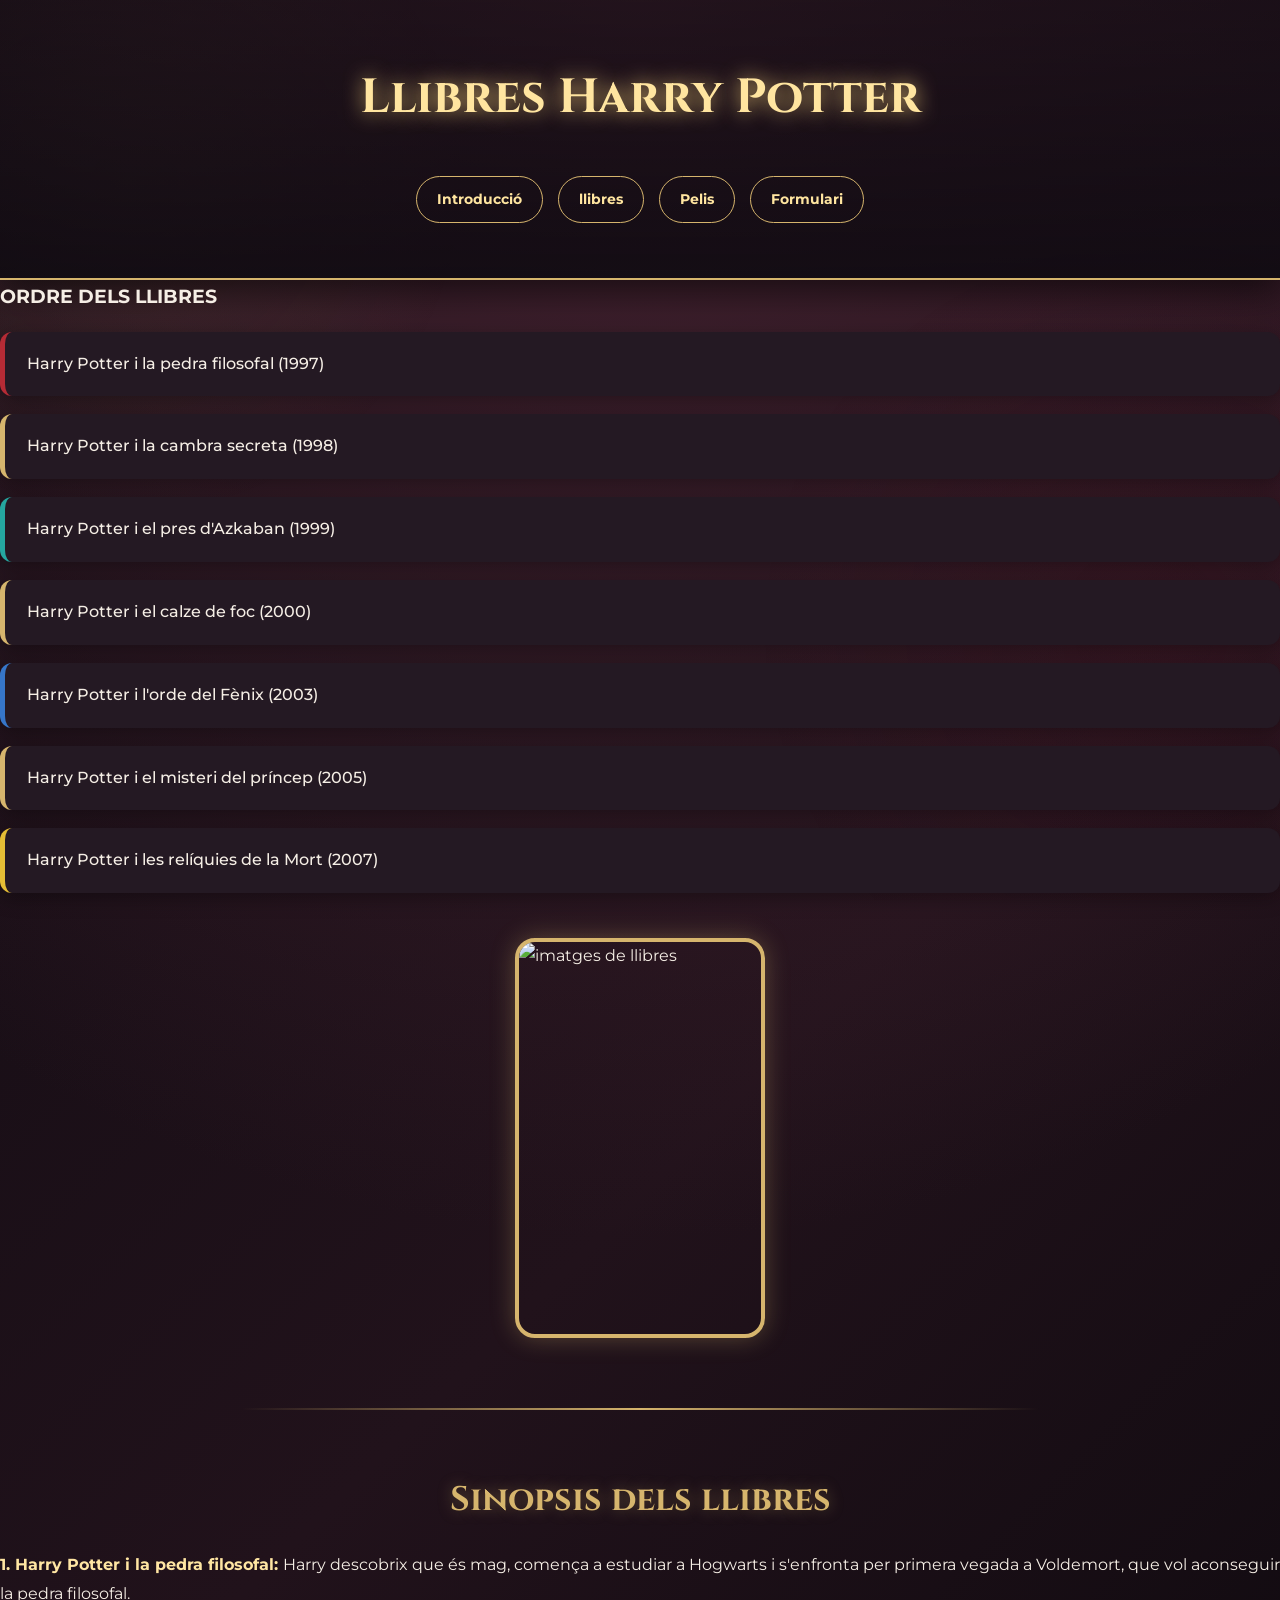
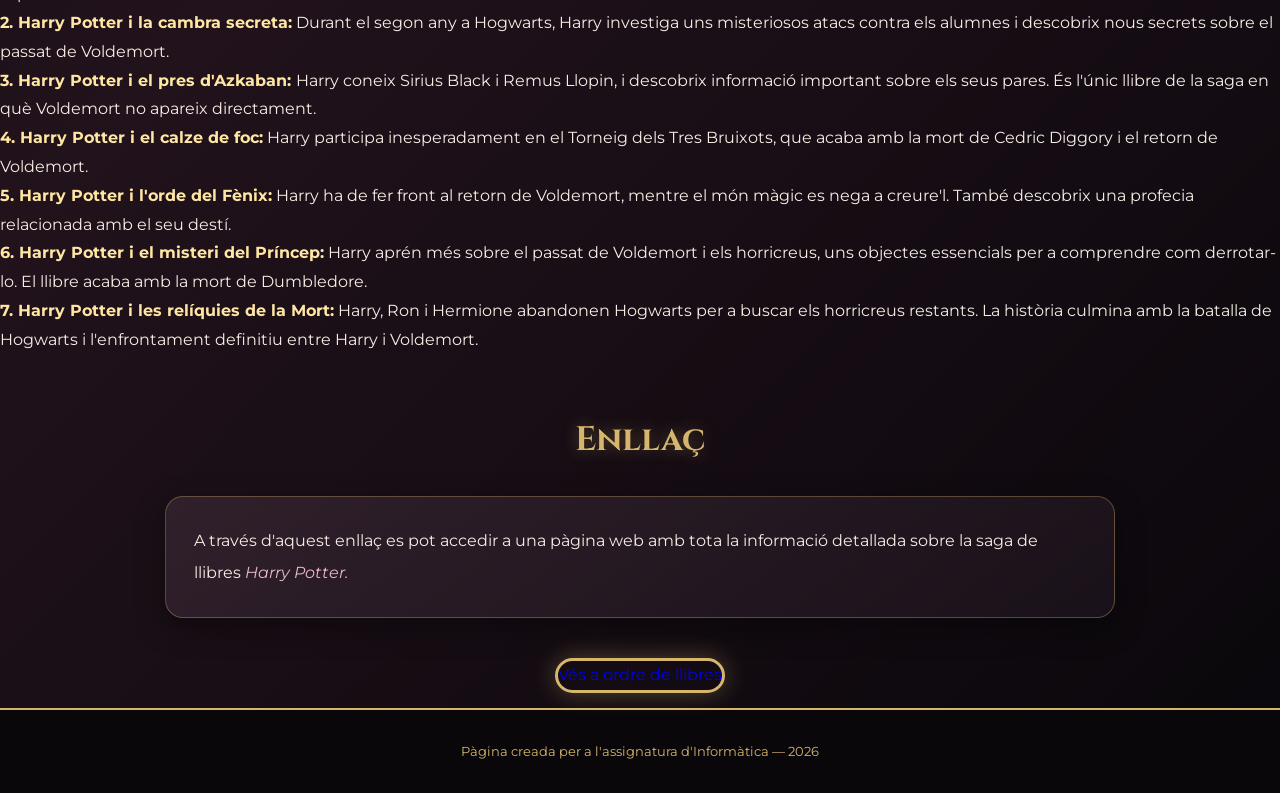
==== llibres.html @ 04306f3d "Add files via upload" ====
<!DOCTYPE html>
<html lang="es">
<head>
    <link type="text/css" rel="stylesheet" href="style.css"/>
    <meta charset="UTF-8">
    <title>Llibres</title>
</head>
<body>
  <header>
    <h1>Llibres Harry Potter</h1>
    <nav>
      <a href="index.html">Introducció</a>
      <a href="llibres.html">llibres</a>
      <a href="Pelis.html">Pelis</a>
      <a href="Formulari.html">Formulari</a>
    </nav>
  </header>
  <h3>ORDRE DELS LLIBRES</h3>
  <ol>
    <li>Harry Potter i la pedra filosofal (1997)</li>
    <li> Harry Potter i la cambra secreta (1998)</li>
    <li>Harry Potter i el pres d'Azkaban (1999)</li>
    <li>Harry Potter i el calze de foc (2000)</li>
    <li> Harry Potter i l'orde del Fènix (2003)</li>
    <li>Harry Potter i el misteri del príncep (2005)</li>
    <li>Harry Potter i les relíquies de la Mort (2007)</li>
  </ol>

<img src="https://external-content.duckduckgo.com/iu/?u=https%3A%2F%2Ftse3.mm.bing.net%2Fth%2Fid%2FOIP.X2kyV-oBz-wUo_hbUA-t3wHaF3%3Fr%3D0%26pid%3DApi&f=1&ipt=84f70098d2d25e8673ca6b95b354d74a77e6dd2143ad56ed4f95a28929aa7374&ipo=images"alt="imatges de llibres" width="500" height="400">
<hr><h2>Sinopsis dels llibres</h2>

<strong>1. Harry Potter i la pedra filosofal: </strong>Harry descobrix que és mag, comença a estudiar a Hogwarts i s'enfronta per primera vegada a Voldemort, que vol aconseguir la pedra filosofal.
<br>
<strong>2. Harry Potter i la cambra secreta:</strong> Durant el segon any a Hogwarts, Harry investiga uns misteriosos atacs contra els alumnes i descobrix nous secrets sobre el passat de Voldemort.
<br>
<strong>3. Harry Potter i el pres d'Azkaban: </strong>Harry coneix Sirius Black i Remus Llopin, i descobrix informació important sobre els seus pares. És l'únic llibre de la saga en què Voldemort no apareix directament.
<br>
<strong>4. Harry Potter i el calze de foc:</strong> Harry participa inesperadament en el Torneig dels Tres Bruixots, que acaba amb la mort de Cedric Diggory i el retorn de Voldemort.
<br>
<strong>5. Harry Potter i l'orde del Fènix:</strong> Harry ha de fer front al retorn de Voldemort, mentre el món màgic es nega a creure'l. També descobrix una profecia relacionada amb el seu destí.
<br>
<strong>6. Harry Potter i el misteri del Príncep:</strong> Harry aprén més sobre el passat de Voldemort i els horricreus, uns objectes essencials per a comprendre com derrotar-lo. El llibre acaba amb la mort de Dumbledore.
<br>
<strong>7. Harry Potter i les relíquies de la Mort:</strong> Harry, Ron i Hermione abandonen Hogwarts per a buscar els horricreus restants. La història culmina amb la batalla de Hogwarts i l'enfrontament definitiu entre Harry i Voldemort.

<h2>Enllaç</h2>
<p>A través d'aquest enllaç es pot accedir a una pàgina web amb tota la informació detallada sobre la saga de llibres <em>Harry Potter.</em></p>
<a href="https://ordendelibros.info/orden-libros-harry-potter" target="_blank">Vés a ordre de llibres</a>

<footer>
    <p>Pàgina creada per a l'assignatura d'Informàtica — 2026</p>
</footer>

    <script type="module" src="script.js"></script>

</body>
</html>
---- style.css ----
/* ======================================
   HARRY POTTER - HOGWARTS EXPERIENCE
   Diseño mágico y dinámico
====================================== */

@import url('https://fonts.googleapis.com/css2?family=Cinzel:wght@500;600;700;800&family=Montserrat:wght@400;500;600;700&display=swap');

:root {
    --gold: #d6b56d;
    --gold-light: #ffe6a3;
    --red: #740c20;
    --dark: #100d12;
    --card: #211820;
    --text: #f4eee5;
}

/* RESET */

* {
    margin: 0;
    padding: 0;
    box-sizing: border-box;
    scroll-behavior: smooth;
}

/* FONDO */

body {
    background:
        radial-gradient(ellipse at top, #39202c, transparent 65%),
        linear-gradient(135deg, #100d12, #1c1018, #09080b);
    color: var(--text);
    font-family: 'Montserrat', sans-serif;
    line-height: 1.8;
    min-height: 100vh;
    overflow-x: hidden;
    transition: background 0.5s, color 0.5s;
}

/* LUCES DE FONDO */

body::before {
    content: "";
    position: fixed;
    inset: 0;
    pointer-events: none;
    z-index: -1;
    background:
        radial-gradient(circle at 10% 20%, #d6b56d18, transparent 25%),
        radial-gradient(circle at 90% 70%, #740c201c, transparent 30%);
}

/* BARRA DE PROGRESO */

#progress-bar {
    position: fixed;
    top: 0;
    left: 0;
    height: 4px;
    width: 0%;
    background: linear-gradient(90deg, #740c20, #ffe6a3);
    z-index: 9999;
    box-shadow: 0 0 15px var(--gold);
}

/* CABECERA */

header {
    min-height: 300px;
    padding: 65px 20px 45px;
    text-align: center;
    background:
        linear-gradient(#100d12aa, #100d12dd),
        radial-gradient(circle, #653044, #170d13 75%);
    border-bottom: 2px solid var(--gold);
    box-shadow: 0 10px 40px #0008;
    display: flex;
    flex-direction: column;
    align-items: center;
    justify-content: center;
}

header h1 {
    font-family: 'Cinzel', serif;
    font-size: clamp(27px, 5vw, 48px);
    color: var(--gold-light);
    text-shadow: 0 0 15px #d6b56d80;
    animation: magicTitle 3s infinite alternate;
    margin-bottom: 35px;
}

@keyframes magicTitle {
    from {
        text-shadow: 0 0 8px #d6b56d50;
    }
    to {
        text-shadow: 0 0 25px #d6b56d, 0 0 50px #d6b56d55;
    }
}

/* NAVEGACIÓN */

nav {
    display: flex;
    justify-content: center;
    align-items: center;
    gap: 15px;
    flex-wrap: wrap;
}

nav a {
    text-decoration: none;
    color: var(--gold-light);
    padding: 11px 22px;
    border: 1px solid #d6b56d60;
    border-radius: 30px;
    font-weight: 600;
    font-size: 14px;
    transition: all 0.35s ease;
}

nav a:hover {
    background: var(--gold);
    color: #170e12;
    transform: translateY(-5px);
    box-shadow: 0 5px 25px #d6b56d70;
}

/* CONTENIDO */

body > h2 {
    font-family: 'Cinzel', serif;
    color: var(--gold);
    font-size: 34px;
    text-align: center;
    margin: 55px auto 20px;
}

body > p {
    max-width: 950px;
    margin: 20px auto;
    padding: 30px;
    background: linear-gradient(145deg, #291d25, #171219);
    border: 1px solid #d6b56d40;
    border-radius: 18px;
    box-shadow: 0 10px 35px #0005;
    font-size: 16px;
    line-height: 2;
    transition: 0.4s;
}

body > p:hover {
    border-color: var(--gold);
    transform: translateY(-4px);
    box-shadow: 0 15px 40px #d6b56d20;
}

strong {
    color: var(--gold-light);
}

em {
    color: #e6b9c7;
}

/* SEPARADOR */

hr {
    max-width: 800px;
    margin: 60px auto;
    border: none;
    height: 2px;
    background: linear-gradient(
        90deg,
        transparent,
        var(--gold),
        transparent
    );
}

/* IMAGEN */

body > img {
    display: block;
    width: 250px;
    max-width: 80%;
    margin: 45px auto 70px;
    border: 4px solid var(--gold);
    border-radius: 20px;
    box-shadow: 0 0 25px #d6b56d50;
    transition: 0.5s;
}

body > img:hover {
    transform: scale(1.07) rotate(-2deg);
    box-shadow: 0 0 40px #d6b56d90;
}

/* FOOTER */

footer {
    background: #09070a;
    border-top: 2px solid var(--gold);
    text-align: center;
    padding: 30px 15px;
    color: #c5b99f;
    font-size: 13px;
}

/* ELEMENTOS DINÁMICOS */

.reveal {
    opacity: 0;
    transform: translateY(35px);
    transition: opacity 0.8s ease, transform 0.8s ease;
}

.reveal.visible {
    opacity: 1;
    transform: translateY(0);
}

/* ESTRELLAS */

.magic-star {
    position: fixed;
    pointer-events: none;
    color: var(--gold-light);
    z-index: 1000;
    animation: sparkle 1.5s ease-out forwards;
}

@keyframes sparkle {
    0% {
        opacity: 0;
        transform: scale(0) rotate(0);
    }
    50% {
        opacity: 1;
    }
    100% {
        opacity: 0;
        transform: scale(1.8) rotate(180deg);
    }
}

/* BOTÓN DE TEMA */

#theme-toggle {
    position: fixed;
    bottom: 25px;
    right: 25px;
    z-index: 1001;
    width: 55px;
    height: 55px;
    border: 1px solid var(--gold);
    border-radius: 50%;
    background: #291d25;
    color: var(--gold-light);
    font-size: 23px;
    cursor: pointer;
    box-shadow: 0 0 20px #d6b56d50;
    transition: 0.3s;
}

#theme-toggle:hover {
    transform: rotate(25deg) scale(1.1);
}

/* MODO CLARO */

body.light-mode {
    --text: #211820;
    background: linear-gradient(135deg, #f8eedc, #e8d5b4);
    color: #211820;
}

body.light-mode header {
    background: linear-gradient(135deg, #592638, #291820);
}

body.light-mode body > p,
body.light-mode .reveal {
    color: #211820;
}

body.light-mode body > p {
    background: #fff9ed;
}

body.light-mode footer {
    background: #291820;
    color: #fff0d0;
}

/* MÓVILES */

@media (max-width: 768px) {
    header {
        min-height: 260px;
        padding: 45px 15px;
    }

    nav {
        gap: 10px;
    }

    nav a {
        padding: 9px 14px;
        font-size: 12px;
    }

    body > h2 {
        font-size: 27px;
    }

    body > p {
        width: 90%;
        padding: 20px;
        font-size: 14px;
    }

    hr {
        width: 80%;
    }
}

/* ACCESIBILIDAD */

@media (prefers-reduced-motion: reduce) {
    *, *::before, *::after {
        animation: none !important;
        transition: none !important;
        scroll-behavior: auto !important;
    }
}

/* =========================================
   HARRY POTTER - PELICULAS
   Estilo cinematográfico Hogwarts
========================================= */

@import url('https://fonts.googleapis.com/css2?family=Cinzel:wght@500;600;700;800&family=Montserrat:wght@400;500;600;700&display=swap');

/* FONDO GENERAL */

body {
    background:
        radial-gradient(circle at top, #462331, transparent 50%),
        linear-gradient(135deg, #100b12, #21121b, #09070b);
    color: #f5eee5;
    font-family: 'Montserrat', sans-serif;
    line-height: 1.8;
    margin: 0;
    min-height: 100vh;
}

/* CABECERA */

header {
    min-height: 280px;
    padding: 45px 20px;
    background:
        linear-gradient(#100b12a8, #100b12e8),
        url("https://images.unsplash.com/photo-1518709268805-4e9042af9f23?w=1600");
    background-size: cover;
    background-position: center;
    text-align: center;
    display: flex;
    flex-direction: column;
    justify-content: center;
    align-items: center;
    border-bottom: 2px solid #d6b56d;
    box-shadow: 0 10px 35px #0009;
}

header h1 {
    font-family: 'Cinzel', serif;
    font-size: clamp(28px, 5vw, 48px);
    color: #ffe5a0;
    text-shadow: 0 0 20px #d6b56d;
    animation: glow 3s infinite alternate;
}

@keyframes glow {
    from {
        text-shadow: 0 0 8px #d6b56d;
    }
    to {
        text-shadow: 0 0 30px #ffe5a0,
                     0 0 50px #d6b56d;
    }
}

/* NAVEGACIÓN */

nav {
    display: flex;
    justify-content: center;
    flex-wrap: wrap;
    gap: 15px;
}

nav a {
    color: #ffe5a0;
    text-decoration: none;
    border: 1px solid #d6b56d;
    padding: 10px 20px;
    border-radius: 30px;
    transition: 0.4s;
    font-weight: bold;
}

nav a:hover {
    background: #d6b56d;
    color: #160e12;
    transform: translateY(-5px);
    box-shadow: 0 0 20px #d6b56d;
}

/* TABLA DE PELÍCULAS */

table {
    width: 90%;
    max-width: 1150px;
    margin: 55px auto;
    border-collapse: separate !important;
    border-spacing: 0;
    overflow: hidden;
    border-radius: 15px;
    background: #211820;
    box-shadow: 0 10px 35px #0008;
    animation: appear 1s ease;
}

@keyframes appear {
    from {
        opacity: 0;
        transform: translateY(30px);
    }
    to {
        opacity: 1;
        transform: translateY(0);
    }
}

th {
    background: linear-gradient(135deg, #741d32, #391321);
    color: #ffe5a0;
    padding: 20px 12px;
    font-family: 'Cinzel', serif;
    font-size: 15px;
    border: 1px solid #d6b56d !important;
}

td {
    padding: 17px 12px;
    text-align: center;
    border: 1px solid #ffffff20 !important;
    transition: 0.3s;
    font-size: 14px;
}

tr:nth-child(even) {
    background: #30202b;
}

tr:nth-child(odd) {
    background: #1d151d;
}

tbody tr:hover,
table tr:not(:first-child):hover {
    background: #593044;
    color: #ffe5a0;
    transform: scale(1.01);
}

/* TÍTULOS */

h2 {
    font-family: 'Cinzel', serif;
    color: #e5c47d;
    text-align: center;
    font-size: clamp(25px, 4vw, 36px);
    margin: 50px 15px 25px;
    text-shadow: 0 0 15px #d6b56d60;
}

/* TEXTO DE HOGWARTS */

body > p {
    max-width: 950px;
    margin: 25px auto;
    padding: 28px;
    background: linear-gradient(145deg, #30202b, #191119);
    border: 1px solid #d6b56d55;
    border-radius: 18px;
    box-shadow: 0 10px 30px #0006;
    line-height: 2;
}

/* SEPARADOR */

hr {
    width: 75%;
    margin: 60px auto;
    height: 2px;
    border: none;
    background: linear-gradient(
        90deg,
        transparent,
        #d6b56d,
        transparent
    );
}

/* LISTA DE LAS CUATRO CASAS */

ul {
    max-width: 900px;
    margin: 35px auto;
    padding: 0 25px;
    list-style: none;
}

li {
    padding: 18px 22px;
    margin: 18px 0 5px;
    background: #241923;
    border-radius: 12px;
    border-left: 5px solid #d6b56d;
    color: #f5eee5;
    font-weight: 500;
    transition: 0.4s;
    box-shadow: 0 5px 20px #0005;
}

li strong {
    font-family: 'Cinzel', serif;
    font-size: 19px;
    color: #ffe5a0;
}

li:nth-child(1) {
    border-left-color: #b52b35;
}

li:nth-child(3) {
    border-left-color: #25a7a0;
}

li:nth-child(5) {
    border-left-color: #3676c9;
}

li:nth-child(7) {
    border-left-color: #e5bd35;
}

li:hover {
    transform: translateX(10px);
    background: #402638;
}

/* IMAGEN DE LAS CASAS */

body > a:first-of-type {
    display: block;
    width: fit-content;
    max-width: 90%;
    margin: 40px auto;
    overflow: hidden;
    border-radius: 20px;
    border: 3px solid #d6b56d;
    box-shadow: 0 0 25px #d6b56d55;
}

body > a:first-of-type img {
    display: block;
    width: 400px;
    max-width: 100%;
    transition: 0.5s;
}

body > a:first-of-type img:hover {
    transform: scale(1.08);
    filter: brightness(1.2);
}

/* BOTÓN TRÁILER */

body > a:last-of-type {
    display: block;
    width: fit-content;
    margin: 40px auto 15px;
    text-decoration: none;
}

button {
    padding: 16px 35px;
    border: 2px solid #ffe5a0;
    border-radius: 35px;
    background: linear-gradient(135deg, #8a1833, #451224);
    color: #ffe5a0;
    font-family: 'Cinzel', serif;
    font-weight: bold;
    font-size: 16px;
    cursor: pointer;
    transition: 0.4s;
    box-shadow: 0 5px 20px #0008;
}

button:hover {
    background: #d6b56d;
    color: #190f13;
    transform: scale(1.08);
    box-shadow: 0 0 30px #d6b56d;
}

/* TEXTO DEL TRÁILER */

body > a:last-of-type + p {
    text-align: center;
    margin: 20px auto 50px;
    padding: 10px;
}

/* FOOTER */

footer {
    background: #09070a;
    border-top: 2px solid #d6b56d;
    padding: 30px;
    text-align: center;
    color: #d6b56d;
    font-size: 13px;
}

/* ANIMACIONES AL CARGAR */

table,
ul,
body > p,
body > a {
    animation: appear 0.9s ease both;
}

/* RESPONSIVE */

@media (max-width: 768px) {

    header {
        min-height: 240px;
    }

    header h1 {
        font-size: 27px;
    }

    nav {
        gap: 8px;
    }

    nav a {
        padding: 8px 12px;
        font-size: 12px;
    }

    table {
        width: 95%;
        display: block;
        overflow-x: auto;
        white-space: nowrap;
    }

    th, td {
        padding: 12px 10px;
        font-size: 12px;
    }

    body > p {
        width: 85%;
        padding: 20px;
    }

    ul {
        padding: 0 18px;
    }

    li {
        padding: 15px;
    }

    body > a:first-of-type img {
        width: 100%;
    }
}

/* ACCESIBILIDAD */

@media (prefers-reduced-motion: reduce) {
    *, *::before, *::after {
        animation: none !important;
        transition: none !important;
    }
}
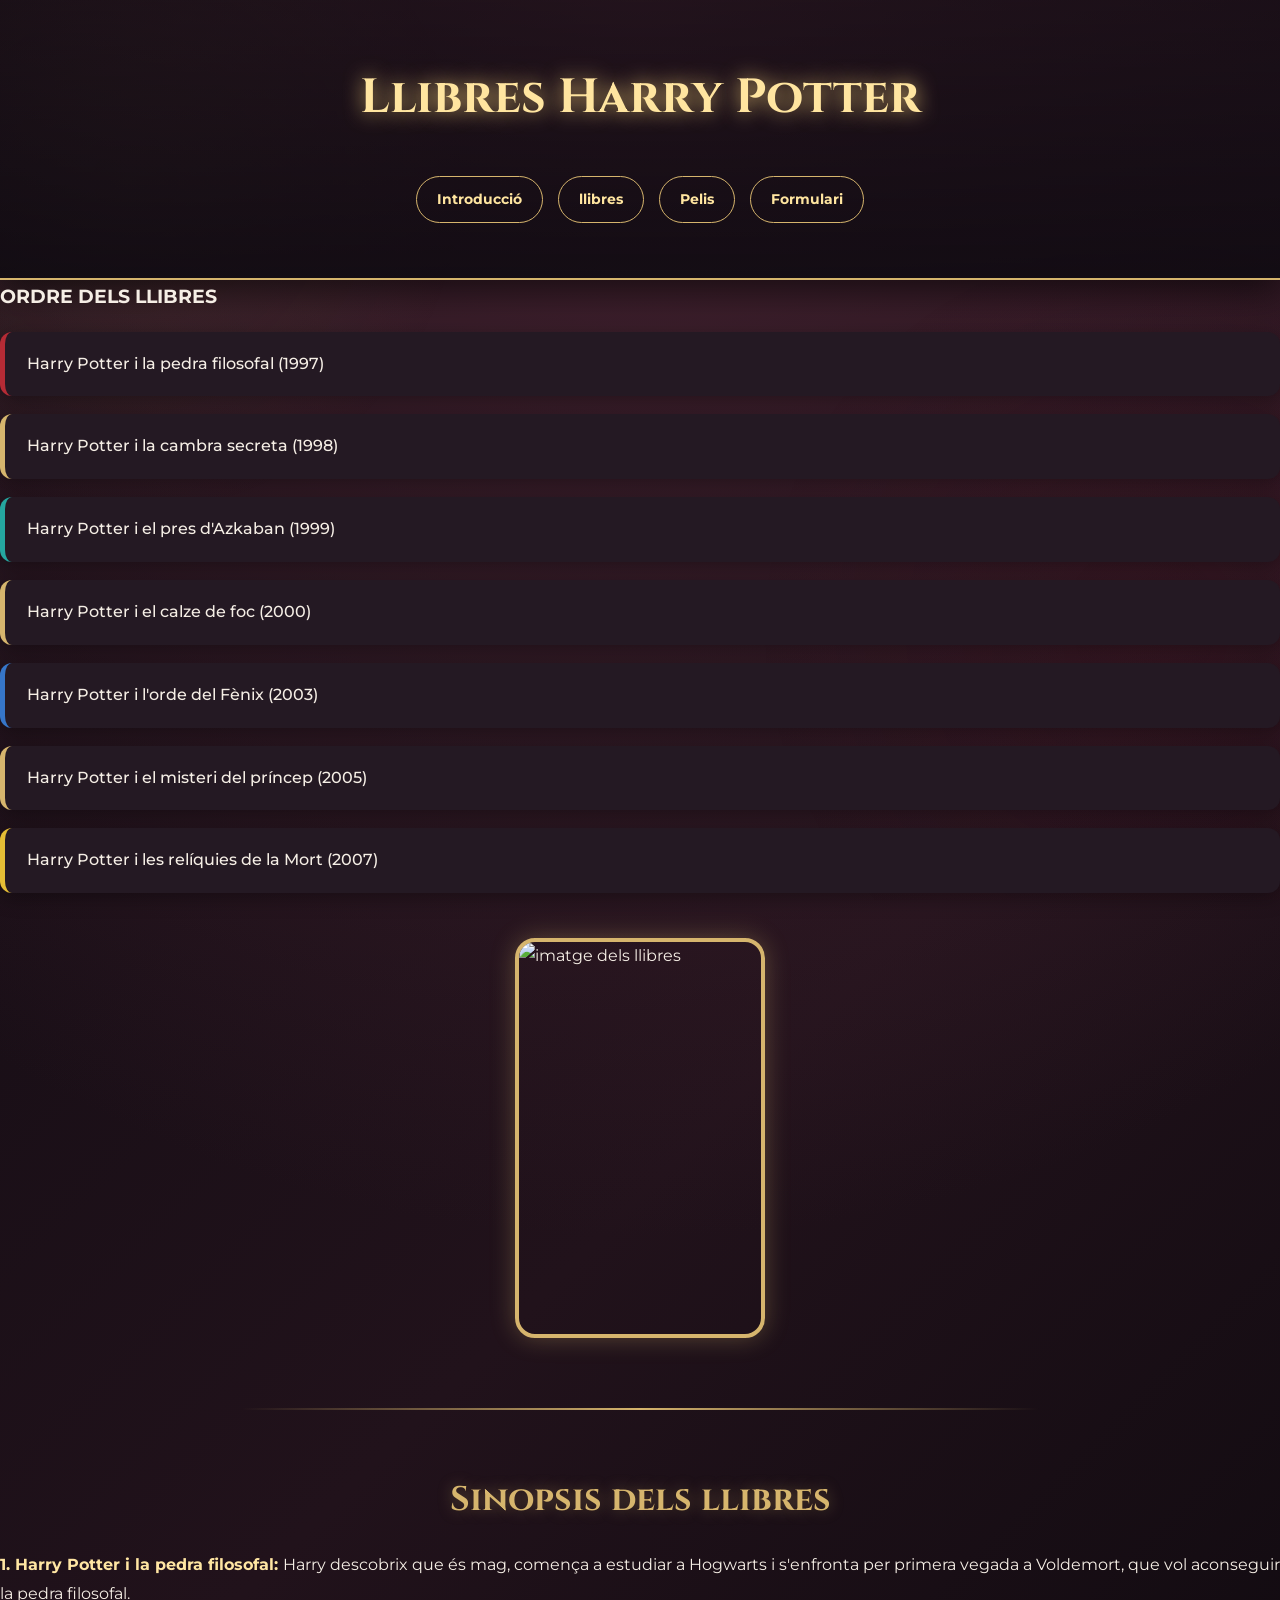
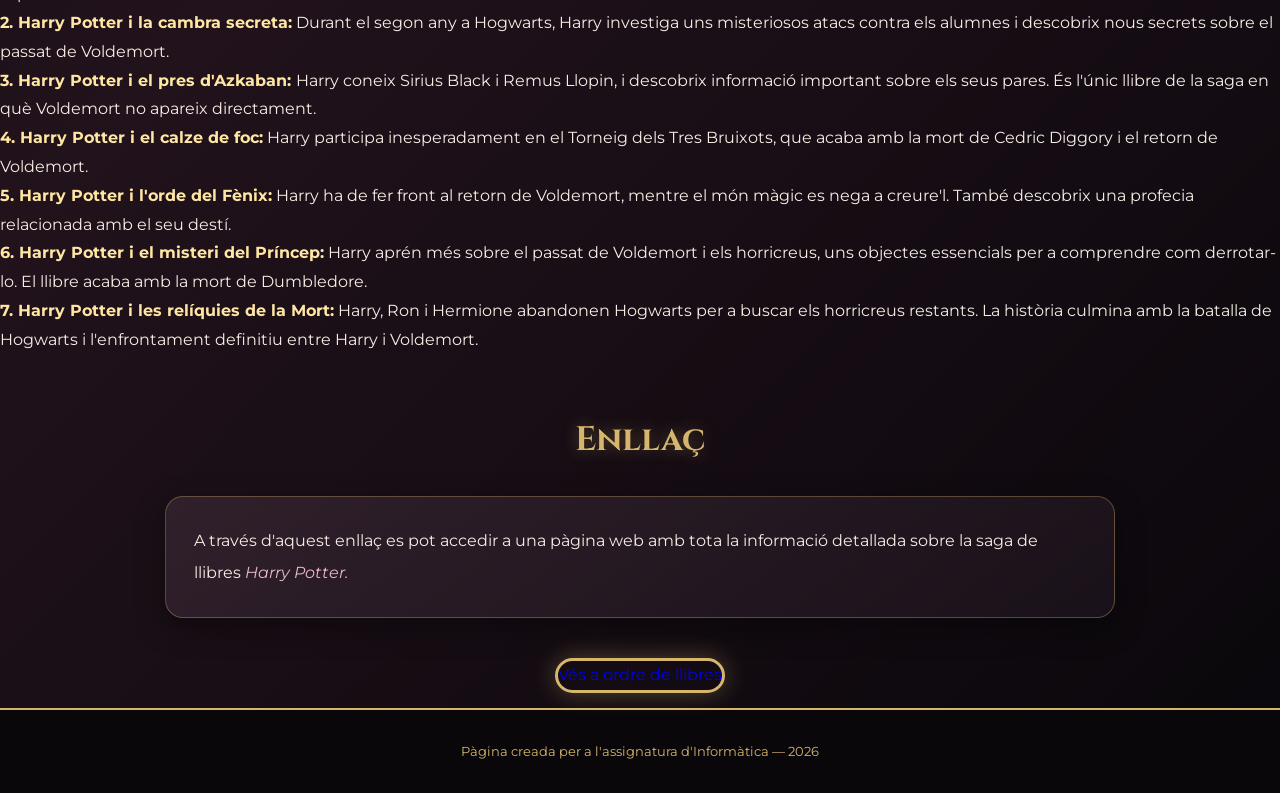
==== commit 036b6126: "Update image tag for book images" ====
--- a/llibres.html
+++ b/llibres.html
@@ -27,7 +27,7 @@
     <li>Harry Potter i les relíquies de la Mort (2007)</li>
   </ol>
 
-<img src="https://external-content.duckduckgo.com/iu/?u=https%3A%2F%2Ftse3.mm.bing.net%2Fth%2Fid%2FOIP.X2kyV-oBz-wUo_hbUA-t3wHaF3%3Fr%3D0%26pid%3DApi&f=1&ipt=84f70098d2d25e8673ca6b95b354d74a77e6dd2143ad56ed4f95a28929aa7374&ipo=images"alt="imatges de llibres" width="500" height="400">
+<img src="https://external-content.duckduckgo.com/iu/?u=https%3A%2F%2Ftse3.mm.bing.net%2Fth%2Fid%2FOIP.X2kyV-oBz-wUo_hbUA-t3wHaF3%3Fr%3D0%26pid%3DApi&f=1&ipt=84f70098d2d25e8673ca6b95b354d74a77e6dd2143ad56ed4f95a28929aa7374&ipo=images"alt="imatge dels llibres" width="600" height="400">
 <hr><h2>Sinopsis dels llibres</h2>
 
 <strong>1. Harry Potter i la pedra filosofal: </strong>Harry descobrix que és mag, comença a estudiar a Hogwarts i s'enfronta per primera vegada a Voldemort, que vol aconseguir la pedra filosofal.
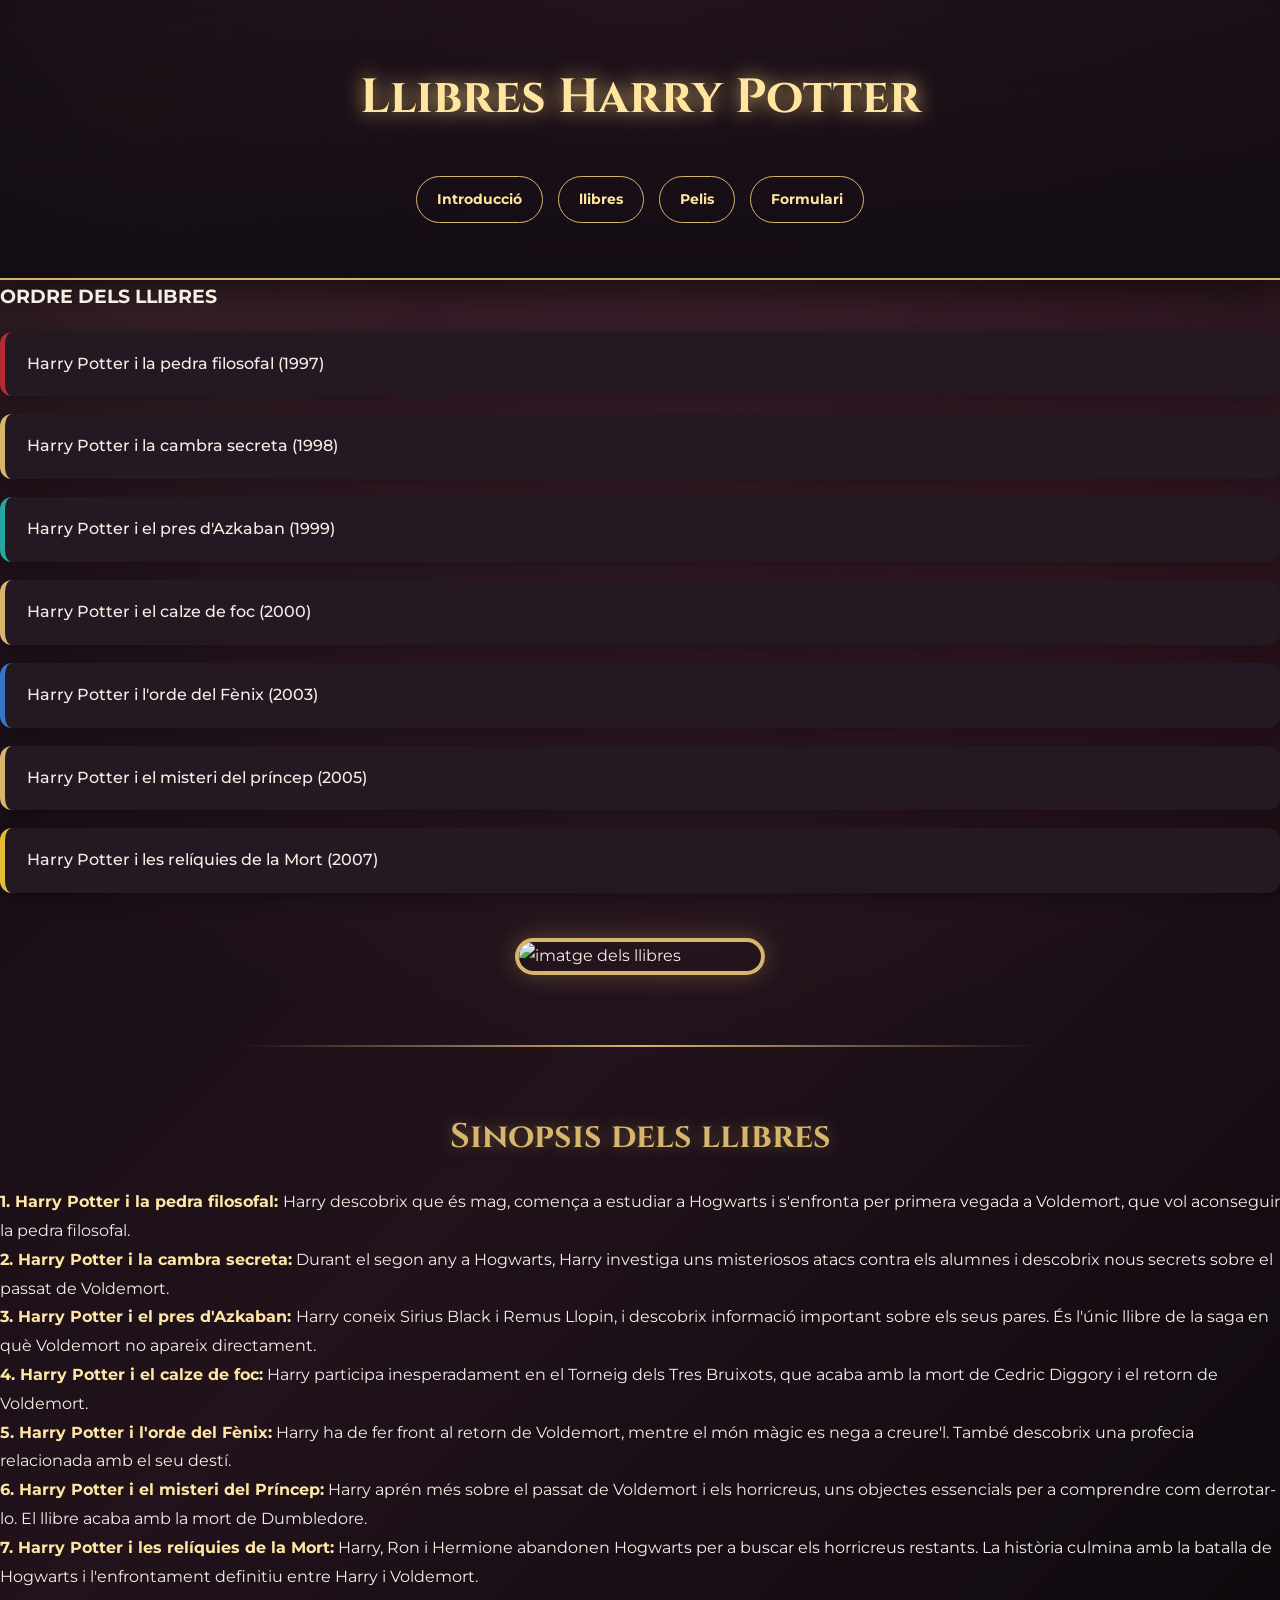
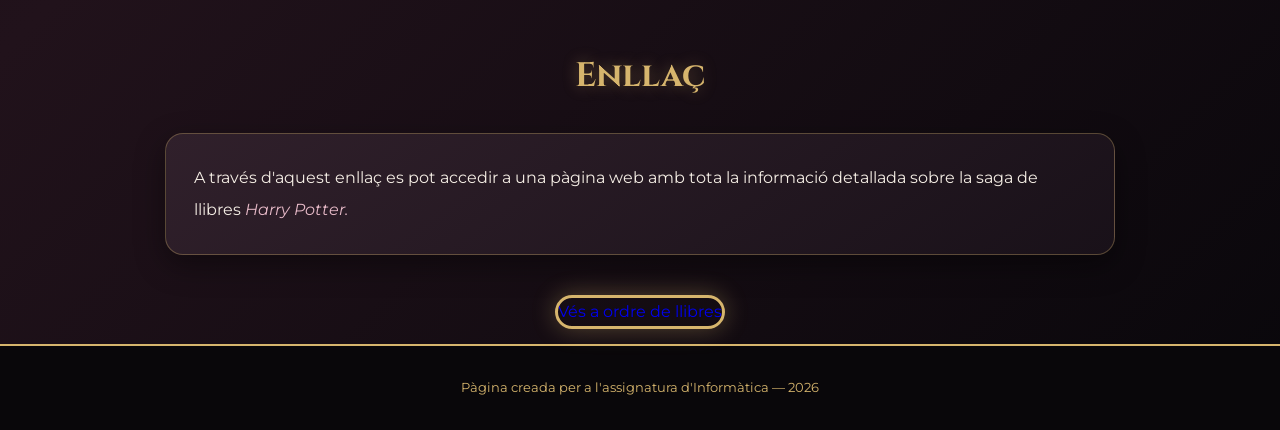
==== commit 31edf558: "Adjust image width in llibres.html Updated image dimensions for better layout." ====
--- a/llibres.html
+++ b/llibres.html
@@ -27,7 +27,7 @@
     <li>Harry Potter i les relíquies de la Mort (2007)</li>
   </ol>
 
-<img src="https://external-content.duckduckgo.com/iu/?u=https%3A%2F%2Ftse3.mm.bing.net%2Fth%2Fid%2FOIP.X2kyV-oBz-wUo_hbUA-t3wHaF3%3Fr%3D0%26pid%3DApi&f=1&ipt=84f70098d2d25e8673ca6b95b354d74a77e6dd2143ad56ed4f95a28929aa7374&ipo=images"alt="imatge dels llibres" width="600" height="400">
+<img src="https://external-content.duckduckgo.com/iu/?u=https%3A%2F%2Ftse3.mm.bing.net%2Fth%2Fid%2FOIP.X2kyV-oBz-wUo_hbUA-t3wHaF3%3Fr%3D0%26pid%3DApi&f=1&ipt=84f70098d2d25e8673ca6b95b354d74a77e6dd2143ad56ed4f95a28929aa7374&ipo=images"alt="imatge dels llibres" width="500">
 <hr><h2>Sinopsis dels llibres</h2>
 
 <strong>1. Harry Potter i la pedra filosofal: </strong>Harry descobrix que és mag, comença a estudiar a Hogwarts i s'enfronta per primera vegada a Voldemort, que vol aconseguir la pedra filosofal.
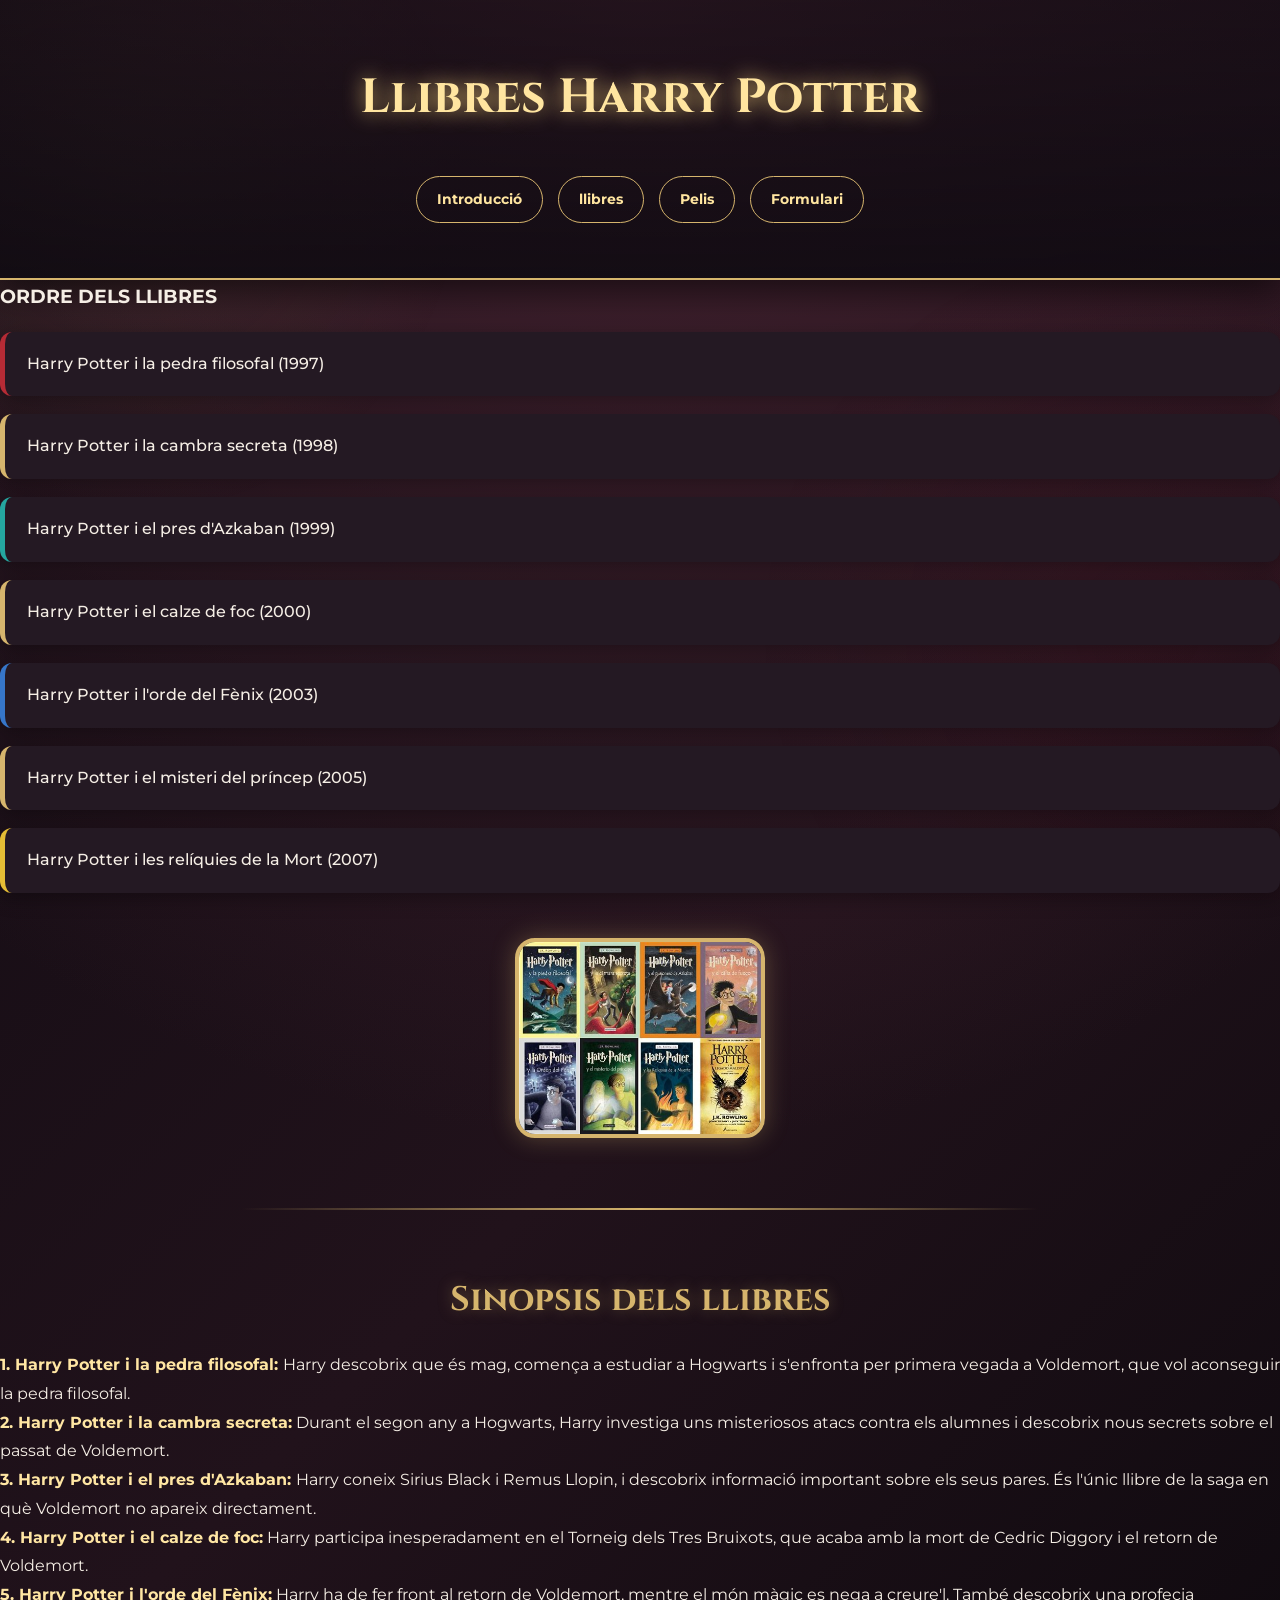
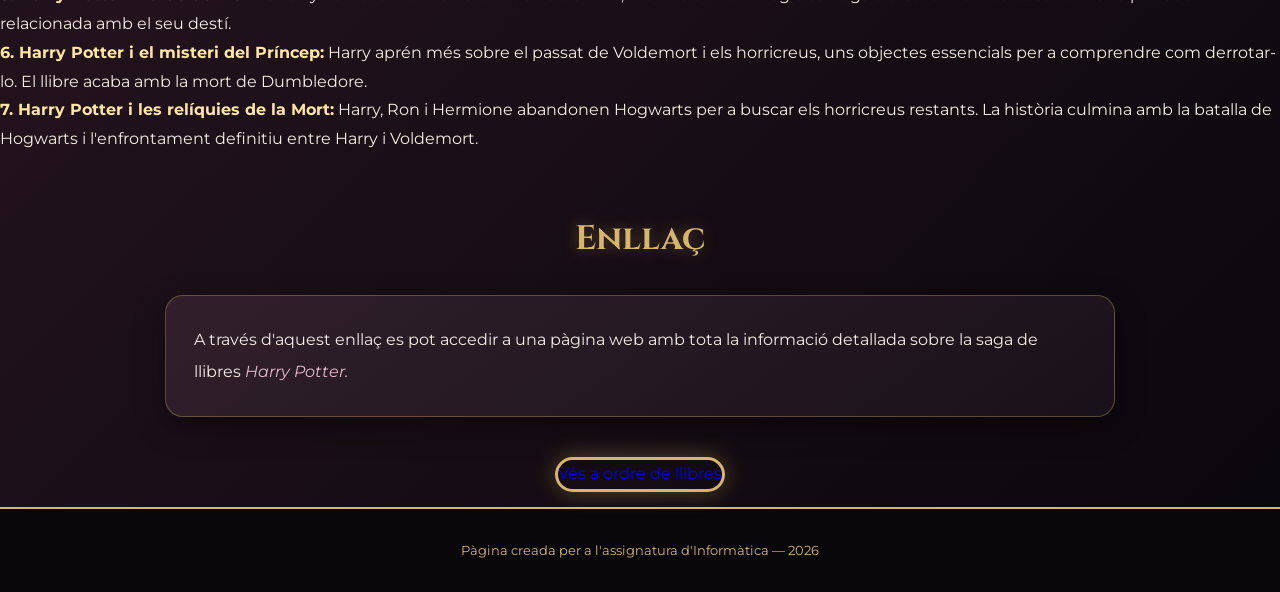
==== commit 1db3ee3f: "Update image source in llibres.html Replaced external image link with a local image file." ====
--- a/llibres.html
+++ b/llibres.html
@@ -27,7 +27,7 @@
     <li>Harry Potter i les relíquies de la Mort (2007)</li>
   </ol>
 
-<img src="https://external-content.duckduckgo.com/iu/?u=https%3A%2F%2Ftse3.mm.bing.net%2Fth%2Fid%2FOIP.X2kyV-oBz-wUo_hbUA-t3wHaF3%3Fr%3D0%26pid%3DApi&f=1&ipt=84f70098d2d25e8673ca6b95b354d74a77e6dd2143ad56ed4f95a28929aa7374&ipo=images"alt="imatge dels llibres" width="500">
+<img src="OIP-404887800.jpg">
 <hr><h2>Sinopsis dels llibres</h2>
 
 <strong>1. Harry Potter i la pedra filosofal: </strong>Harry descobrix que és mag, comença a estudiar a Hogwarts i s'enfronta per primera vegada a Voldemort, que vol aconseguir la pedra filosofal.
